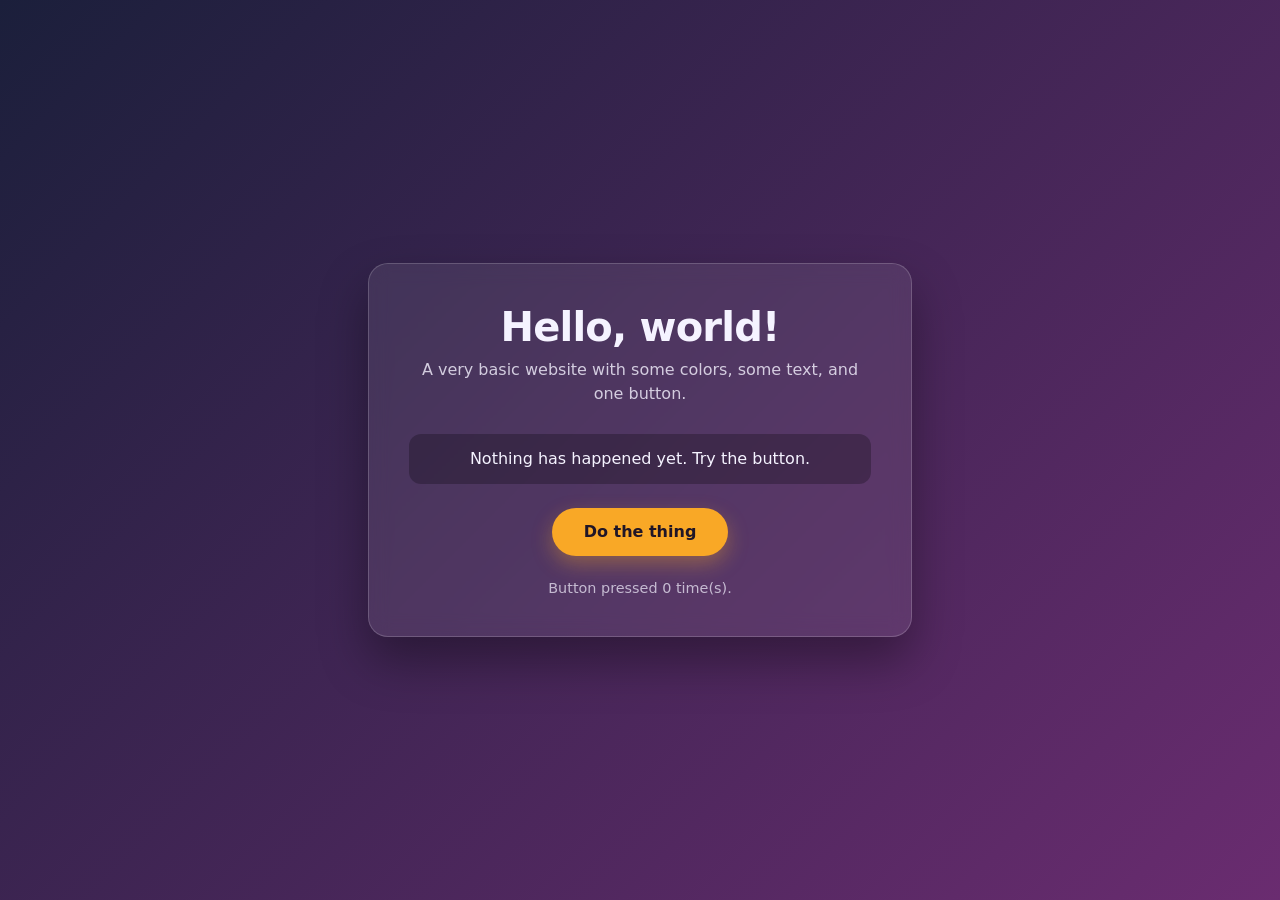
==== public/index.html @ a7a19950 "Move site into public/ so only site files deploy; document Pages settings" ====
<!DOCTYPE html>
<html lang="en">
<head>
  <meta charset="UTF-8" />
  <meta name="viewport" content="width=device-width, initial-scale=1.0" />
  <title>Registry Website</title>
  <link rel="stylesheet" href="styles.css" />
</head>
<body>
  <main class="card">
    <h1>Hello, world!</h1>
    <p class="subtitle">A very basic website with some colors, some text, and one button.</p>

    <p id="message" class="message">Nothing has happened yet. Try the button.</p>

    <button id="action" class="action" type="button">Do the thing</button>

    <p class="counter">Button pressed <span id="count">0</span> time(s).</p>
  </main>

  <script src="script.js"></script>
</body>
</html>
---- public/styles.css ----
* {
  box-sizing: border-box;
}

:root {
  --bg-1: #1b1f3b;
  --bg-2: #6a2c70;
  --accent: #f9a826;
  --text: #f5f3ff;
}

body {
  margin: 0;
  min-height: 100vh;
  display: flex;
  align-items: center;
  justify-content: center;
  padding: 2rem;
  font-family: system-ui, -apple-system, "Segoe UI", Roboto, sans-serif;
  color: var(--text);
  background: linear-gradient(135deg, var(--bg-1), var(--bg-2));
  transition: background 0.6s ease;
}

.card {
  width: 100%;
  max-width: 34rem;
  padding: 2.5rem;
  border-radius: 1.25rem;
  text-align: center;
  background: rgba(255, 255, 255, 0.08);
  border: 1px solid rgba(255, 255, 255, 0.18);
  box-shadow: 0 1.5rem 3rem rgba(0, 0, 0, 0.35);
  backdrop-filter: blur(10px);
}

h1 {
  margin: 0 0 0.5rem;
  font-size: clamp(1.75rem, 5vw, 2.5rem);
  letter-spacing: -0.02em;
}

.subtitle {
  margin: 0 0 1.75rem;
  opacity: 0.8;
  line-height: 1.5;
}

.message {
  margin: 0 0 1.5rem;
  padding: 0.85rem 1rem;
  border-radius: 0.75rem;
  background: rgba(0, 0, 0, 0.25);
  min-height: 3rem;
  display: flex;
  align-items: center;
  justify-content: center;
  line-height: 1.4;
  transition: background 0.3s ease, transform 0.3s ease;
}

.message.pop {
  transform: scale(1.03);
  background: rgba(0, 0, 0, 0.4);
}

.action {
  appearance: none;
  cursor: pointer;
  font: inherit;
  font-weight: 600;
  color: #201627;
  background: var(--accent);
  border: none;
  padding: 0.9rem 2rem;
  border-radius: 999px;
  box-shadow: 0 0.5rem 1.25rem rgba(249, 168, 38, 0.35);
  transition: transform 0.15s ease, box-shadow 0.15s ease, filter 0.15s ease;
}

.action:hover {
  filter: brightness(1.08);
  transform: translateY(-2px);
}

.action:active {
  transform: translateY(0) scale(0.97);
}

.counter {
  margin: 1.5rem 0 0;
  font-size: 0.9rem;
  opacity: 0.7;
}

@media (prefers-reduced-motion: reduce) {
  *,
  *::before,
  *::after {
    transition: none !important;
  }
}
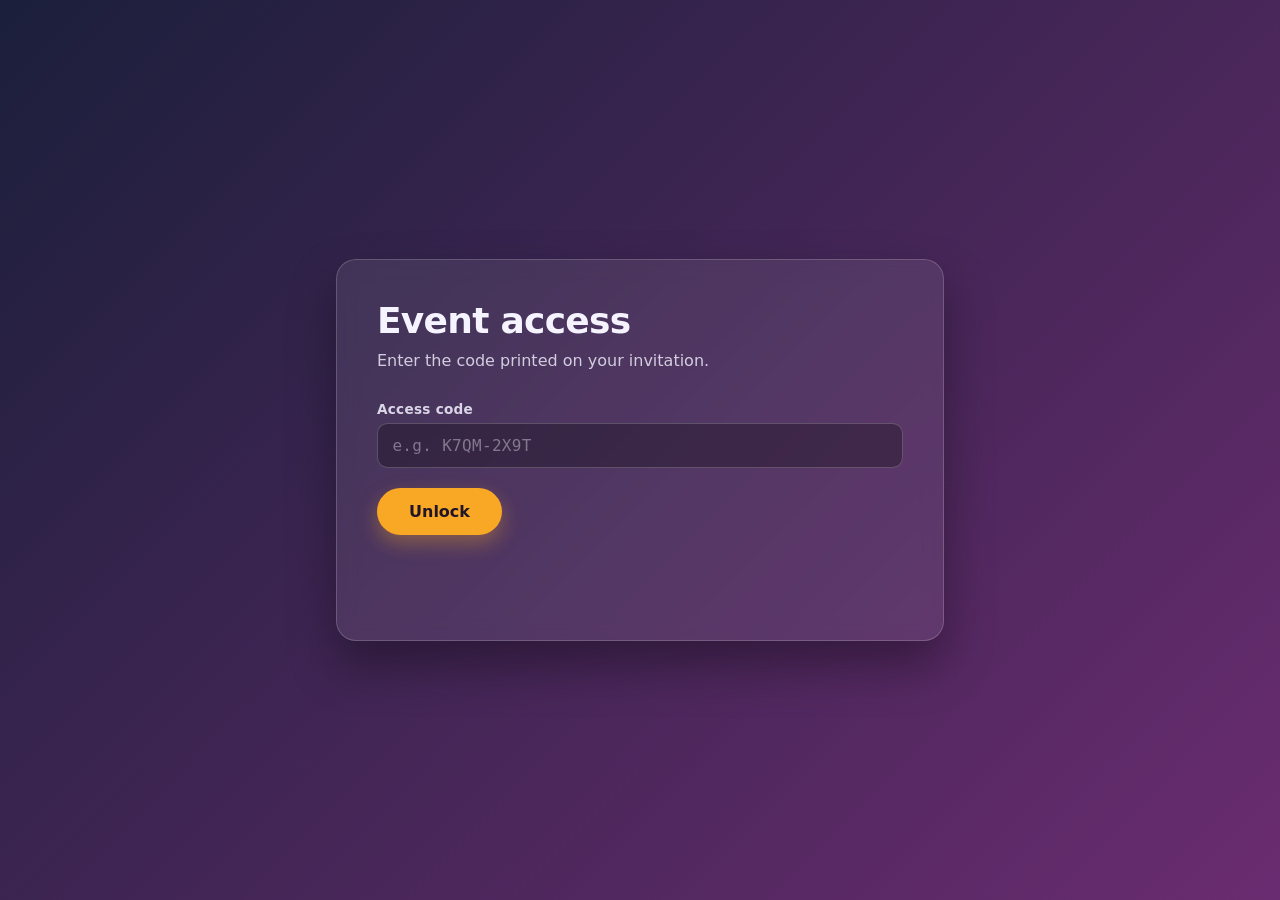
==== commit 5c2785f6: "Add invite-code gate and members-only comments via Supabase Codes are 8 chars from an unambiguous 32" ====
--- a/public/index.html
+++ b/public/index.html
@@ -3,21 +3,49 @@
 <head>
   <meta charset="UTF-8" />
   <meta name="viewport" content="width=device-width, initial-scale=1.0" />
-  <title>Registry Website</title>
+  <meta name="robots" content="noindex, nofollow" />
+  <title>Event access</title>
   <link rel="stylesheet" href="styles.css" />
 </head>
 <body>
   <main class="card">
-    <h1>Hello, world!</h1>
-    <p class="subtitle">A very basic website with some colors, some text, and one button.</p>
+    <section id="gate">
+      <h1>Event access</h1>
+      <p class="subtitle">Enter the code printed on your invitation.</p>
 
-    <p id="message" class="message">Nothing has happened yet. Try the button.</p>
+      <form id="gate-form" novalidate>
+        <label for="code">Access code</label>
+        <input id="code" name="code" type="text" autocomplete="off" spellcheck="false"
+               autocapitalize="characters" maxlength="9" placeholder="e.g. K7QM-2X9T" required />
 
-    <button id="action" class="action" type="button">Do the thing</button>
+        <button type="submit" class="action">Unlock</button>
+        <p id="gate-error" class="error" role="alert"></p>
+      </form>
+    </section>
 
-    <p class="counter">Button pressed <span id="count">0</span> time(s).</p>
+    <section id="app" hidden>
+      <header class="app-head">
+        <h1 id="event-title">…</h1>
+        <button id="sign-out" class="linkish" type="button">Leave</button>
+      </header>
+      <div id="event-body" class="event-body"></div>
+
+      <h2>Comments</h2>
+      <ul id="comments" class="comments"></ul>
+      <p id="comments-empty" class="muted">No comments yet.</p>
+
+      <form id="comment-form" class="comment-form">
+        <textarea id="comment-body" maxlength="2000" rows="3" placeholder="Say something nice…" required></textarea>
+        <button type="submit" class="action">Post</button>
+        <p id="comment-error" class="error" role="alert"></p>
+      </form>
+
+      <p class="muted small">Signed in as <span id="who"></span></p>
+    </section>
+
+    <p id="boot-error" class="error" role="alert"></p>
   </main>
 
-  <script src="script.js"></script>
+  <script type="module" src="app.js"></script>
 </body>
 </html>
--- a/public/styles.css
+++ b/public/styles.css
@@ -7,6 +7,7 @@
   --bg-2: #6a2c70;
   --accent: #f9a826;
   --text: #f5f3ff;
+  --error: #ff9a9a;
 }
 
 body {
@@ -15,19 +16,18 @@
   display: flex;
   align-items: center;
   justify-content: center;
-  padding: 2rem;
+  padding: 2rem 1.25rem;
   font-family: system-ui, -apple-system, "Segoe UI", Roboto, sans-serif;
   color: var(--text);
   background: linear-gradient(135deg, var(--bg-1), var(--bg-2));
-  transition: background 0.6s ease;
+  background-attachment: fixed;
 }
 
 .card {
   width: 100%;
-  max-width: 34rem;
+  max-width: 38rem;
   padding: 2.5rem;
   border-radius: 1.25rem;
-  text-align: center;
   background: rgba(255, 255, 255, 0.08);
   border: 1px solid rgba(255, 255, 255, 0.18);
   box-shadow: 0 1.5rem 3rem rgba(0, 0, 0, 0.35);
@@ -36,8 +36,16 @@
 
 h1 {
   margin: 0 0 0.5rem;
-  font-size: clamp(1.75rem, 5vw, 2.5rem);
+  font-size: clamp(1.6rem, 5vw, 2.25rem);
   letter-spacing: -0.02em;
+}
+
+h2 {
+  margin: 2rem 0 0.75rem;
+  font-size: 1.05rem;
+  text-transform: uppercase;
+  letter-spacing: 0.08em;
+  opacity: 0.75;
 }
 
 .subtitle {
@@ -46,22 +54,51 @@
   line-height: 1.5;
 }
 
-.message {
-  margin: 0 0 1.5rem;
-  padding: 0.85rem 1rem;
-  border-radius: 0.75rem;
-  background: rgba(0, 0, 0, 0.25);
-  min-height: 3rem;
-  display: flex;
-  align-items: center;
-  justify-content: center;
-  line-height: 1.4;
-  transition: background 0.3s ease, transform 0.3s ease;
-}
-
-.message.pop {
-  transform: scale(1.03);
+/* ------------------------------------------------------------------ forms */
+
+label {
+  display: block;
+  margin: 1rem 0 0.4rem;
+  font-size: 0.85rem;
+  font-weight: 600;
+  letter-spacing: 0.02em;
+  opacity: 0.85;
+}
+
+input,
+textarea {
+  width: 100%;
+  font: inherit;
+  color: var(--text);
+  background: rgba(0, 0, 0, 0.28);
+  border: 1px solid rgba(255, 255, 255, 0.2);
+  border-radius: 0.65rem;
+  padding: 0.75rem 0.9rem;
+  transition: border-color 0.15s ease, background 0.15s ease;
+  resize: vertical;
+}
+
+input:focus,
+textarea:focus {
+  outline: none;
+  border-color: var(--accent);
   background: rgba(0, 0, 0, 0.4);
+}
+
+input::placeholder,
+textarea::placeholder {
+  color: rgba(245, 243, 255, 0.4);
+}
+
+#code {
+  text-transform: uppercase;
+  letter-spacing: 0.18em;
+  font-family: ui-monospace, SFMono-Regular, Menlo, Consolas, monospace;
+}
+
+#code::placeholder {
+  letter-spacing: 0.02em;
+  text-transform: none;
 }
 
 .action {
@@ -72,25 +109,133 @@
   color: #201627;
   background: var(--accent);
   border: none;
-  padding: 0.9rem 2rem;
+  padding: 0.85rem 2rem;
   border-radius: 999px;
   box-shadow: 0 0.5rem 1.25rem rgba(249, 168, 38, 0.35);
-  transition: transform 0.15s ease, box-shadow 0.15s ease, filter 0.15s ease;
-}
-
-.action:hover {
+  transition: transform 0.15s ease, filter 0.15s ease, opacity 0.15s ease;
+}
+
+.action:hover:not(:disabled) {
   filter: brightness(1.08);
   transform: translateY(-2px);
 }
 
-.action:active {
-  transform: translateY(0) scale(0.97);
-}
-
-.counter {
-  margin: 1.5rem 0 0;
+.action:active:not(:disabled) {
+  transform: translateY(0) scale(0.98);
+}
+
+.action:disabled {
+  opacity: 0.6;
+  cursor: progress;
+}
+
+#gate-form .action,
+.comment-form .action {
+  margin-top: 1.25rem;
+}
+
+.linkish {
+  appearance: none;
+  background: none;
+  border: none;
+  padding: 0;
+  font: inherit;
+  font-size: 0.85rem;
+  color: var(--text);
+  opacity: 0.6;
+  cursor: pointer;
+  text-decoration: underline;
+}
+
+.linkish:hover {
+  opacity: 1;
+}
+
+/* ------------------------------------------------------------------- app */
+
+.app-head {
+  display: flex;
+  align-items: baseline;
+  justify-content: space-between;
+  gap: 1rem;
+}
+
+.event-body {
+  margin-top: 1rem;
+  padding: 1rem 1.1rem;
+  border-radius: 0.75rem;
+  background: rgba(0, 0, 0, 0.25);
+  line-height: 1.6;
+  white-space: pre-wrap;
+}
+
+.comments {
+  list-style: none;
+  margin: 0;
+  padding: 0;
+  display: grid;
+  gap: 0.75rem;
+  max-height: 24rem;
+  overflow-y: auto;
+}
+
+.comment {
+  padding: 0.8rem 0.95rem;
+  border-radius: 0.75rem;
+  background: rgba(0, 0, 0, 0.22);
+  border: 1px solid rgba(255, 255, 255, 0.07);
+}
+
+.comment-head {
+  display: flex;
+  align-items: baseline;
+  justify-content: space-between;
+  gap: 0.75rem;
+  font-size: 0.8rem;
+  margin-bottom: 0.35rem;
+}
+
+.comment-author {
+  font-weight: 700;
+  color: var(--accent);
+}
+
+.comment-head time {
+  opacity: 0.55;
+}
+
+.comment-body {
+  margin: 0;
+  line-height: 1.5;
+  white-space: pre-wrap;
+  overflow-wrap: anywhere;
+}
+
+.comment-form {
+  margin-top: 1rem;
+}
+
+/* ------------------------------------------------------------------ misc */
+
+.error {
+  min-height: 1.2rem;
+  margin: 0.85rem 0 0;
+  font-size: 0.875rem;
+  color: var(--error);
+}
+
+.muted {
+  opacity: 0.6;
   font-size: 0.9rem;
-  opacity: 0.7;
+}
+
+.small {
+  font-size: 0.8rem;
+  margin-top: 1.5rem;
+}
+
+[hidden] {
+  display: none !important;
 }
 
 @media (prefers-reduced-motion: reduce) {
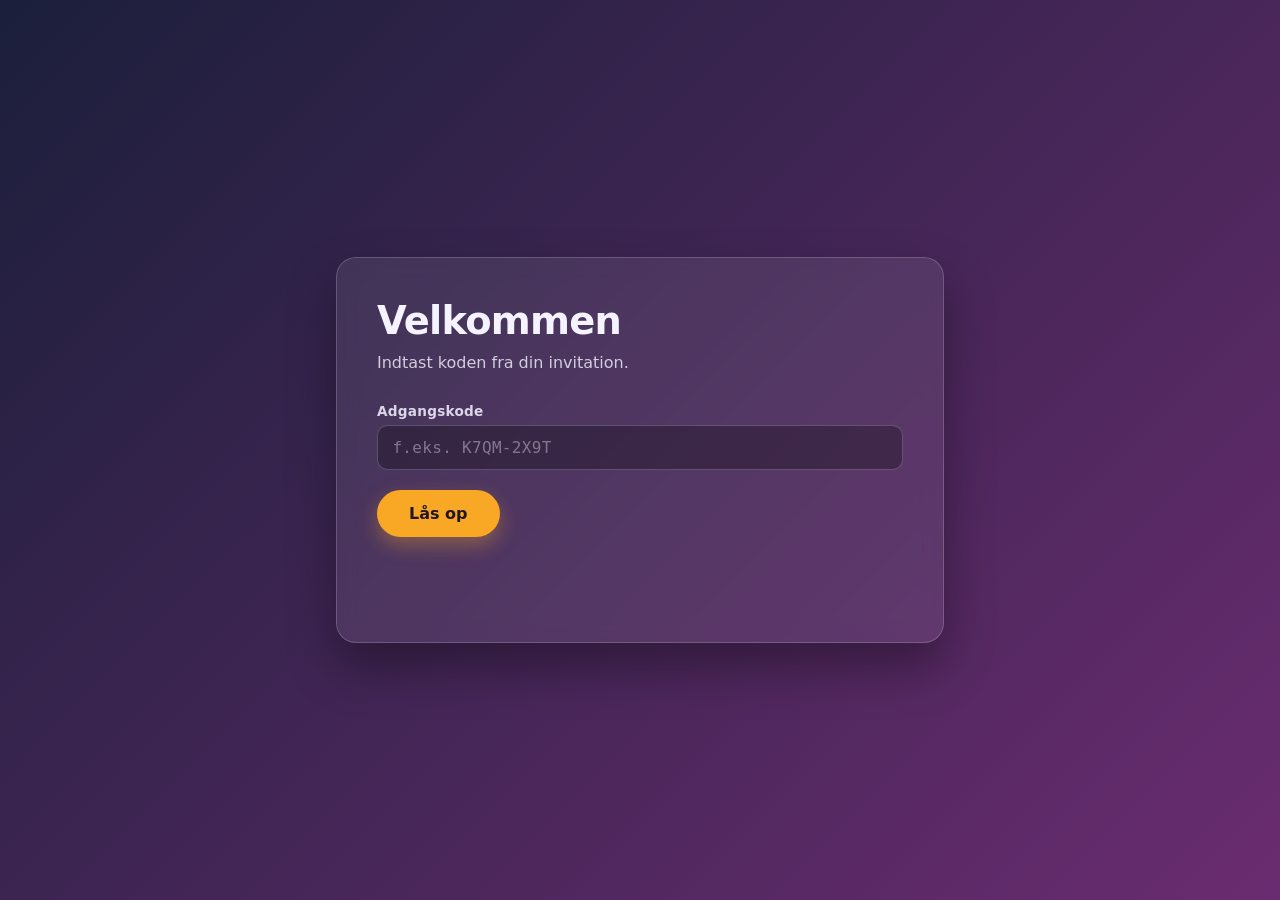
==== commit 50cf6686: "Rebuild as Danish event site: landing, RSVP, bring list, info, pjat Adds rsvp and bring_items tables" ====
--- a/public/index.html
+++ b/public/index.html
@@ -1,51 +1,31 @@
 <!DOCTYPE html>
-<html lang="en">
+<html lang="da">
 <head>
   <meta charset="UTF-8" />
   <meta name="viewport" content="width=device-width, initial-scale=1.0" />
   <meta name="robots" content="noindex, nofollow" />
-  <title>Event access</title>
+  <title>Adgang</title>
   <link rel="stylesheet" href="styles.css" />
 </head>
 <body>
   <main class="card">
     <section id="gate">
-      <h1>Event access</h1>
-      <p class="subtitle">Enter the code printed on your invitation.</p>
+      <h1>Velkommen</h1>
+      <p class="subtitle">Indtast koden fra din invitation.</p>
 
       <form id="gate-form" novalidate>
-        <label for="code">Access code</label>
+        <label for="code">Adgangskode</label>
         <input id="code" name="code" type="text" autocomplete="off" spellcheck="false"
-               autocapitalize="characters" maxlength="9" placeholder="e.g. K7QM-2X9T" required />
+               autocapitalize="characters" maxlength="9" placeholder="f.eks. K7QM-2X9T" required />
 
-        <button type="submit" class="action">Unlock</button>
+        <button type="submit" class="action">Lås op</button>
         <p id="gate-error" class="error" role="alert"></p>
       </form>
-    </section>
-
-    <section id="app" hidden>
-      <header class="app-head">
-        <h1 id="event-title">…</h1>
-        <button id="sign-out" class="linkish" type="button">Leave</button>
-      </header>
-      <div id="event-body" class="event-body"></div>
-
-      <h2>Comments</h2>
-      <ul id="comments" class="comments"></ul>
-      <p id="comments-empty" class="muted">No comments yet.</p>
-
-      <form id="comment-form" class="comment-form">
-        <textarea id="comment-body" maxlength="2000" rows="3" placeholder="Say something nice…" required></textarea>
-        <button type="submit" class="action">Post</button>
-        <p id="comment-error" class="error" role="alert"></p>
-      </form>
-
-      <p class="muted small">Signed in as <span id="who"></span></p>
     </section>
 
     <p id="boot-error" class="error" role="alert"></p>
   </main>
 
-  <script type="module" src="app.js"></script>
+  <script type="module" src="index.js"></script>
 </body>
 </html>
--- a/public/styles.css
+++ b/public/styles.css
@@ -14,13 +14,16 @@
   margin: 0;
   min-height: 100vh;
   display: flex;
-  align-items: center;
-  justify-content: center;
-  padding: 2rem 1.25rem;
+  padding: 2rem 1rem;
   font-family: system-ui, -apple-system, "Segoe UI", Roboto, sans-serif;
   color: var(--text);
   background: linear-gradient(135deg, var(--bg-1), var(--bg-2));
   background-attachment: fixed;
+}
+
+.card,
+.page {
+  margin: auto;
 }
 
 .card {
@@ -34,24 +37,42 @@
   backdrop-filter: blur(10px);
 }
 
+.page {
+  width: 100%;
+  max-width: 46rem;
+}
+
 h1 {
   margin: 0 0 0.5rem;
-  font-size: clamp(1.6rem, 5vw, 2.25rem);
+  font-size: clamp(1.7rem, 5vw, 2.4rem);
   letter-spacing: -0.02em;
 }
 
 h2 {
-  margin: 2rem 0 0.75rem;
+  margin: 0 0 0.75rem;
   font-size: 1.05rem;
   text-transform: uppercase;
   letter-spacing: 0.08em;
   opacity: 0.75;
 }
 
+h3 {
+  margin: 1.5rem 0 0.5rem;
+  font-size: 1rem;
+}
+
 .subtitle {
   margin: 0 0 1.75rem;
   opacity: 0.8;
   line-height: 1.5;
+}
+
+.intro,
+.body-text {
+  line-height: 1.65;
+  opacity: 0.9;
+  margin: 0 0 1rem;
+  white-space: pre-wrap;
 }
 
 /* ------------------------------------------------------------------ forms */
@@ -75,7 +96,6 @@
   border-radius: 0.65rem;
   padding: 0.75rem 0.9rem;
   transition: border-color 0.15s ease, background 0.15s ease;
-  resize: vertical;
 }
 
 input:focus,
@@ -129,8 +149,7 @@
   cursor: progress;
 }
 
-#gate-form .action,
-.comment-form .action {
+#gate-form .action {
   margin-top: 1.25rem;
 }
 
@@ -151,68 +170,250 @@
   opacity: 1;
 }
 
-/* ------------------------------------------------------------------- app */
-
-.app-head {
+/* ------------------------------------------------------------- navigation */
+
+.site-head {
+  margin-bottom: 1.75rem;
+}
+
+.banner {
+  display: block;
+  width: 100%;
+  height: auto;
+  border-radius: 1rem;
+  box-shadow: 0 1rem 2rem rgba(0, 0, 0, 0.3);
+}
+
+.crumbs {
+  margin-bottom: 1rem;
+}
+
+.crumbs a {
+  color: var(--accent);
+  text-decoration: none;
+  font-size: 0.9rem;
+}
+
+.crumbs a:hover {
+  text-decoration: underline;
+}
+
+.menu {
+  display: grid;
+  gap: 1rem;
+  margin: 2rem 0;
+}
+
+.menu-button {
+  display: block;
+  padding: 1.35rem 1.6rem;
+  border-radius: 1rem;
+  color: inherit;
+  text-decoration: none;
+  background: rgba(255, 255, 255, 0.09);
+  border: 1px solid rgba(255, 255, 255, 0.18);
+  transition: transform 0.15s ease, background 0.15s ease, border-color 0.15s ease;
+}
+
+.menu-button:hover {
+  transform: translateY(-2px);
+  background: rgba(255, 255, 255, 0.14);
+  border-color: var(--accent);
+}
+
+.menu-title {
+  display: block;
+  font-size: 1.35rem;
+  font-weight: 700;
+}
+
+.menu-sub {
+  display: block;
+  margin-top: 0.2rem;
+  font-size: 0.9rem;
+  opacity: 0.7;
+}
+
+/* ------------------------------------------------------------------- rsvp */
+
+.choice-list {
+  display: grid;
+  gap: 0.6rem;
+}
+
+.choice {
   display: flex;
-  align-items: baseline;
+  align-items: center;
+  gap: 0.75rem;
+  margin: 0;
+  padding: 0.95rem 1.1rem;
+  border-radius: 0.75rem;
+  background: rgba(0, 0, 0, 0.22);
+  border: 1px solid rgba(255, 255, 255, 0.1);
+  font-size: 1rem;
+  font-weight: 500;
+  opacity: 1;
+  cursor: pointer;
+}
+
+.choice input {
+  width: auto;
+  accent-color: var(--accent);
+}
+
+.choice:has(input:checked) {
+  border-color: var(--accent);
+  background: rgba(249, 168, 38, 0.12);
+}
+
+.number-row {
+  display: flex;
+  align-items: center;
   justify-content: space-between;
   gap: 1rem;
-}
-
-.event-body {
+  margin: 0.6rem 0 0;
+  padding: 0.65rem 0.95rem;
+  border-radius: 0.65rem;
+  background: rgba(0, 0, 0, 0.22);
+}
+
+.number-row input {
+  width: 6rem;
+  text-align: center;
+}
+
+/* ----------------------------------------------------------- bring items */
+
+.bring-groups {
   margin-top: 1rem;
-  padding: 1rem 1.1rem;
+}
+
+.bring-group + .bring-group {
+  margin-top: 0.5rem;
+}
+
+.check-row {
+  display: flex;
+  align-items: center;
+  gap: 0.7rem;
+  margin: 0;
+  padding: 0.85rem 1rem;
+  border-radius: 0.7rem;
+  background: rgba(0, 0, 0, 0.18);
+  font-size: 1rem;
+  font-weight: 500;
+  opacity: 1;
+  cursor: pointer;
+}
+
+.check-row input {
+  width: auto;
+  accent-color: var(--accent);
+}
+
+.check-row:has(input:checked) {
+  background: rgba(249, 168, 38, 0.12);
+}
+
+.bring-panel {
+  display: grid;
+  gap: 0.5rem;
+  margin: 0.6rem 0 0 1.6rem;
+}
+
+.item-row {
+  display: grid;
+  grid-template-columns: 1fr auto auto auto;
+  gap: 0.65rem;
+  align-items: center;
+  padding: 0.6rem 0.85rem;
+  border-radius: 0.6rem;
+  background: rgba(0, 0, 0, 0.28);
+  border-left: 3px solid var(--accent);
+  font-size: 0.9rem;
+}
+
+.item-desc {
+  overflow-wrap: anywhere;
+}
+
+.item-amount {
+  opacity: 0.8;
+}
+
+.item-name {
+  opacity: 0.6;
+}
+
+.item-delete {
+  background: none;
+  border: none;
+  padding: 0.15rem 0.3rem;
+  color: var(--error);
+  font-size: 0.95rem;
+  cursor: pointer;
+  border-radius: 0.35rem;
+}
+
+.item-delete:hover {
+  background: rgba(255, 154, 154, 0.15);
+}
+
+.draft-row {
+  display: grid;
+  gap: 0.4rem;
+  padding: 0.7rem;
+  border-radius: 0.6rem;
+  border: 1px dashed rgba(255, 255, 255, 0.25);
+}
+
+.draft-actions {
+  display: flex;
+  align-items: center;
+  gap: 0.9rem;
+}
+
+.small-action {
+  appearance: none;
+  cursor: pointer;
+  font: inherit;
+  font-size: 0.85rem;
+  font-weight: 600;
+  color: #201627;
+  background: var(--accent);
+  border: none;
+  padding: 0.45rem 1.1rem;
+  border-radius: 999px;
+}
+
+.small-action:hover {
+  filter: brightness(1.08);
+}
+
+.add-row {
+  justify-self: start;
+  appearance: none;
+  cursor: pointer;
+  font: inherit;
+  font-size: 0.85rem;
+  color: var(--text);
+  background: none;
+  border: 1px dashed rgba(255, 255, 255, 0.3);
+  padding: 0.45rem 0.9rem;
+  border-radius: 0.5rem;
+}
+
+.add-row:hover {
+  border-color: var(--accent);
+  color: var(--accent);
+}
+
+.address-image {
+  width: 100%;
+  height: auto;
+  margin-top: 0.75rem;
   border-radius: 0.75rem;
-  background: rgba(0, 0, 0, 0.25);
-  line-height: 1.6;
-  white-space: pre-wrap;
-}
-
-.comments {
-  list-style: none;
-  margin: 0;
-  padding: 0;
-  display: grid;
-  gap: 0.75rem;
-  max-height: 24rem;
-  overflow-y: auto;
-}
-
-.comment {
-  padding: 0.8rem 0.95rem;
-  border-radius: 0.75rem;
-  background: rgba(0, 0, 0, 0.22);
-  border: 1px solid rgba(255, 255, 255, 0.07);
-}
-
-.comment-head {
-  display: flex;
-  align-items: baseline;
-  justify-content: space-between;
-  gap: 0.75rem;
-  font-size: 0.8rem;
-  margin-bottom: 0.35rem;
-}
-
-.comment-author {
-  font-weight: 700;
-  color: var(--accent);
-}
-
-.comment-head time {
-  opacity: 0.55;
-}
-
-.comment-body {
-  margin: 0;
-  line-height: 1.5;
-  white-space: pre-wrap;
-  overflow-wrap: anywhere;
-}
-
-.comment-form {
-  margin-top: 1rem;
+  border: 1px solid rgba(255, 255, 255, 0.15);
 }
 
 /* ------------------------------------------------------------------ misc */
@@ -222,6 +423,10 @@
   margin: 0.85rem 0 0;
   font-size: 0.875rem;
   color: var(--error);
+}
+
+.is-error {
+  color: var(--error) !important;
 }
 
 .muted {
